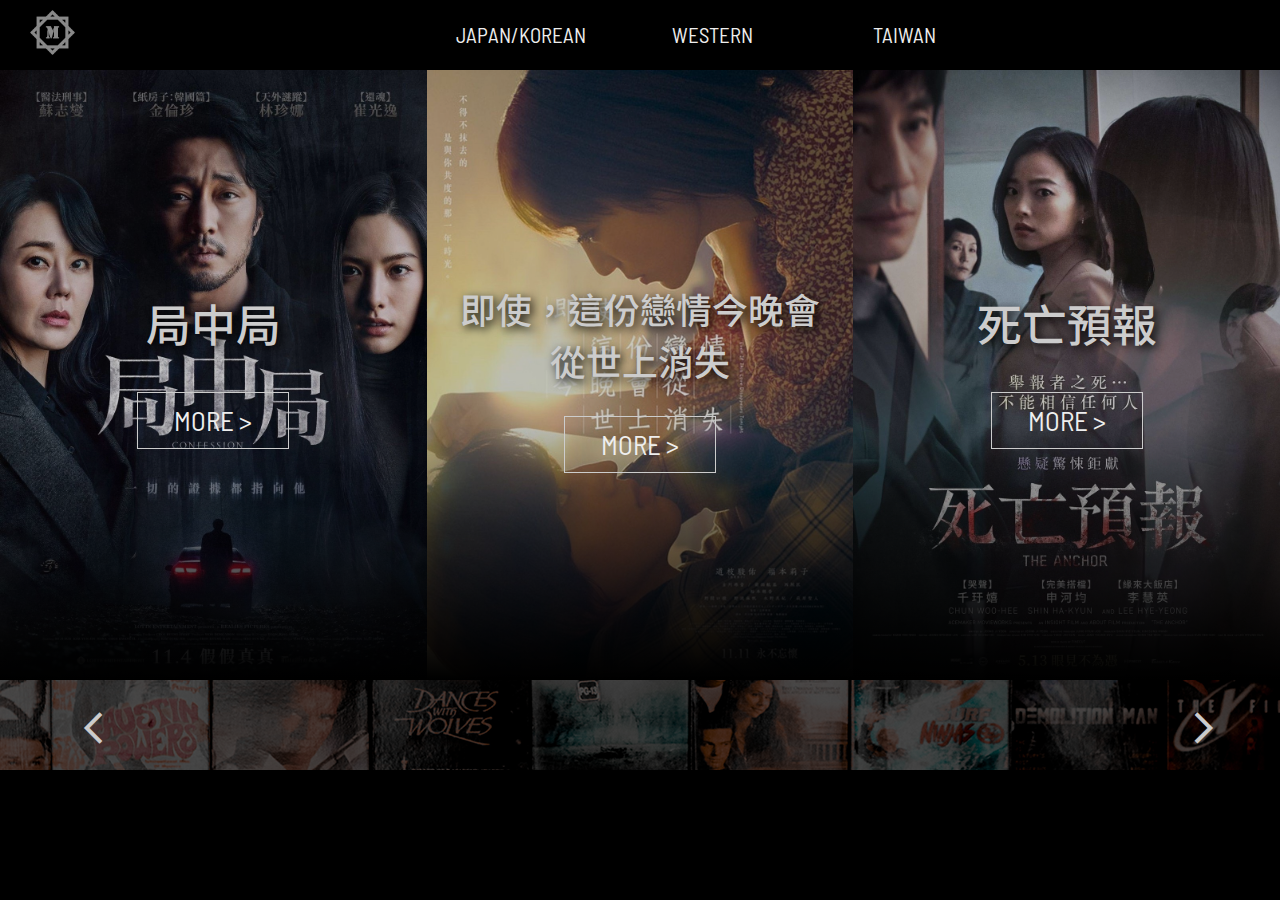
==== index_JP_KR.html @ 1628647b "new page and update style.css" ====
<!DOCTYPE html>
<html lang="en">
<head>
    <meta charset="UTF-8">
    <meta http-equiv="X-UA-Compatible" content="IE=edge">
    <meta name="viewport" content="width=device-width, initial-scale=1.0">
    <title>film websit</title>
    <!---英文字體 Barlow Semi Condensed-->
    <link rel="preconnect" href="https://fonts.googleapis.com">
    <link rel="preconnect" href="https://fonts.gstatic.com" crossorigin>
    <link href="https://fonts.googleapis.com/css2?family=Barlow+Semi+Condensed:wght@200;300&family=Noto+Sans:wght@700&display=swap" rel="stylesheet">
    <!--中文字體 Noto Sans Traditional Chinese-->
    <link href="https://fonts.googleapis.com/css2?family=Barlow+Semi+Condensed:wght@200;300&family=Noto+Sans+TC:wght@100;300;400;500;900&family=Noto+Sans:wght@700&display=swap" rel="stylesheet">
    <!---Icon-->
    <link rel="stylesheet" href="https://fonts.googleapis.com/css2?family=Material+Symbols+Outlined:opsz,wght,FILL,GRAD@20..48,100..700,0..1,-50..200" />
    <!---本網頁的CSS-->
    <link rel="stylesheet" href="./style.css">
</head>
<body>
    <div class="nav"> <!----網頁上方選單列-->
        <div class="logo">
            <a href="#"></a> <!----請將#字轉換成其他頁面連結-->
        </div>
        <ul>
            <li>
                <a href="./index_JP_KR.html">JAPAN/KOREAN
                    </a>
                </li>
            <li>
                <a href="./index_WESTERN.html">WESTERN
                    </a>
                </li>
            <li>
                <a href="./index_TW.html">TAIWAN
                    </a>
            </li>
        </ul>
    </div>

    <div class="container"> <!----網頁中間電影海報-->
        <div class="film M1 ">
            <img src="./img/jp_kr/LINE_ALBUM_日韓_221225_0.jpg" alt="">
            <div class="mask" >
                <ul>
                    <li>
                        
                        <h2>局中局</h2>
                    </li>
                    <li class="more">
                        <a href="#">MORE ></a> <!----請將#字轉換成其他頁面連結-->
                    </li>
                </ul>
            </div>
            
        </div>
        <div class="film M2">
            <img src="./img/jp_kr/LINE_ALBUM_日韓_221225_1.jpg" alt="" style="background-position: center; background-size: 100%;">
            <div class="mask">
                <ul>
                    <li>
                        <h2 style="font-size: 2.8vw;">即使，這份戀情今晚會從世上消失</h2>
                    </li>
                    <li class="more">
                        <a href="#">MORE ></a> <!----請將#字轉換成其他頁面連結-->
                    </li>
                </ul>
            </div>
        </div>
        <div class="film M3">
            <img src="./img/jp_kr/LINE_ALBUM_日韓_221225_2.jpg" alt="">
            <div class="mask">
                <ul>
                    <li>
                        <h2>死亡預報</h2>
                    </li>
                    <li class="more">
                        <a href="#">MORE ></a> <!----請將#字轉換成其他頁面連結-->
                    </li>
                </ul>
            </div>
        </div>
    </div>  
    
    <div class="footer">  <!----網頁底部-->
        <ul>
            <li>
                <span class="material-symbols-outlined">
                    arrow_back_ios
                    </span>
            </li>
            <li>
                <span class="material-symbols-outlined">
                    arrow_forward_ios
                    </span>
            </li>
        </ul>
    </div>
</body>
</html>
---- style.css ----
/*預設值調整*/
html,body {
    margin: 0;
    padding: 0;
    max-width: 2000px;

    user-select:none; /* standard syntax */
    -webkit-user-select:none; /* for Chrome、Safari */
    -moz-user-select:none;  /* for Mozilla、Firefox */
}

html {
    background-color: #000;
}

body {
    margin: 0 auto;
    display: block;
}
ul,li {
    list-style: none;
}

/* 導覽列 */
.nav {
    margin: 0 auto;
    width: 100%;
    height: 70px;
    background-color: #000;
    display: flex;

}

a {
    text-decoration: none;
    color: #eee;
}

.logo {
    background-image: url(./logo.png);
    background-size: 100%;
    margin: 10px 30px;
    width: 45px;
    height: 45px;
    cursor: pointer;
}

.nav > ul {
    
    width: 45%;
    display: flex;
    color: #ddd;
    margin: 0 auto;
    align-items: center;
    justify-content: space-between;
}

.nav > ul > li {
    text-align: center;
    width: 100%;
    height: 40px;
    font-family: 'Barlow Semi Condensed';
    font-size: 1.3em;
    line-height: 40px;
    margin: 10px 15px;
    transition: ease-out 0.3s;
}

.nav li:hover {
    color: #fff;
    border-radius: 15px;
    border: 2px solid #eee;
}

/* 電影海報 */
.container {
    width: 100%;
    display: flex;
    
    background-color: #000;
}

/* 海報大小設定 */
.film {
    position: relative;
    margin: 0 auto;
    /*background-color: #ddd;*/
    width: 35%;
    height: 100%;
    background-size: 100%;
    background-repeat: no-repeat;
    background-position: center center;
}

/* 手機裝置 */


/* more 選項 */
.film .more {
    margin: 0 auto;
    position: relative;
    bottom: 0%;
    font-family: 'Barlow Semi Condensed';
    font-size: 1.7em;
    width: 150px;
    line-height: 2em;
    text-align: center;
    border: 1px solid #ccc;
    transition: ease-in 0.3s;
}

.film .more:hover {
    
    background-color: #ccc;
}

.film .more:hover a {
    color: #222;
}

/* 電影名稱的字體和大小設定 */
.film h2 {
    position: relative;
    color: #ccc;
    font-family: 'Noto Sans TC', sans-serif;
    font-weight: 500;
    font-size: 3.5vw;
    text-align: center;
    text-shadow: 3px 3px 10px #000;
    cursor: pointer;
    transition: ease-in 0.3s;
    user-select:text; /* standard syntax */
    -webkit-user-select:text; /* for Chrome、Safari */
    -moz-user-select:text;  /* for Mozilla、Firefox */
    
}



.film h2:hover{
    color: #fff;
}

/* 海報圖片連結 */

.film img {
    background-size: 100%;
    opacity: .8;
    width: 100%;
    float: left;
}




/* 海報底部漸層遮罩 */
.mask {
    position: absolute;
    top: 30%;
    width: 100%;
    height: 70%;
    background-image: linear-gradient(to top,#000,transparent 60%);
    
}

.mask ul {
    width: 85%;
    position: relative;
    
    margin: 0 auto;
    padding: 0 ;
}

/* 網頁底部 */
.footer {
    position: relative;
    max-width: 2000px;
    height: 90px;
    bottom: 0;
    left: 0;
    background-image: url(./img/background.png);
}

.footer ul {
    position: relative;
    top: 10px;
    margin: 0 auto;
    top: 30px;
    width: 90%;
    height: 50px;
    display: flex;  
    justify-content: space-between;
    color: #ccc;
    
}

.footer li {
    width: 50px;
    cursor: pointer;
    font-size: 1.5em;
}


.material-symbols-outlined {
  font-variation-settings:
  'FILL' 0,
  'wght' 600,
  'GRAD' 200,
  'opsz' 48;
  font-size: 1.5em;
}



@media (max-width:700px){
    .nav ul {
        width: 60%;
    }
    .container {
        display: block;
    }
    .film {
        width: 100%;
        height: 850px;
    }

    .film:hover img{
        opacity: .6;
    }

    .film h2 {
        font-size: 3.5rem;
    }

    
    .footer {
        position: fixed;
        bottom: 0;
        width: 100%;
    }
}
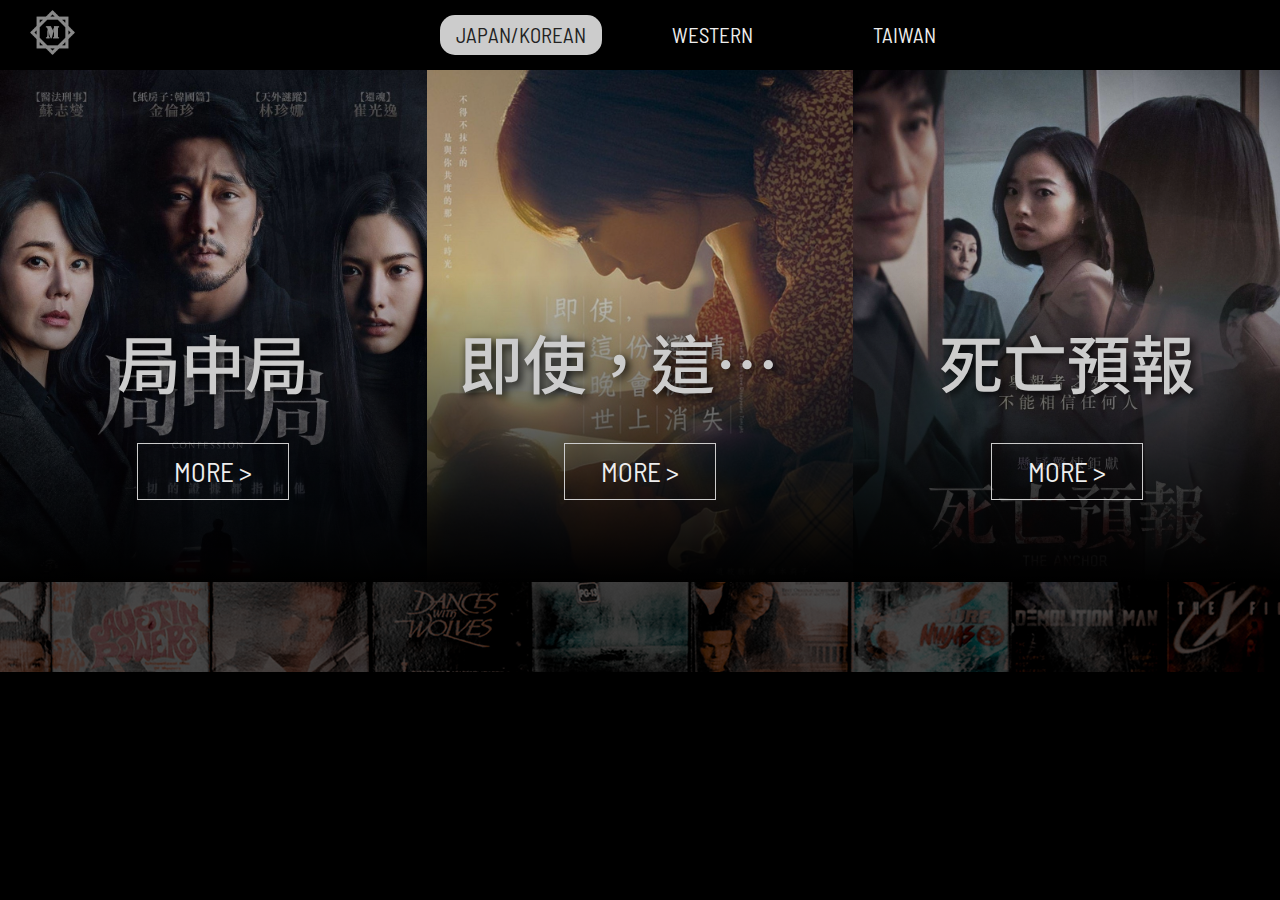
==== commit 96c3ace0: "修正標題和More選項的對齊" ====
--- a/index_JP_KR.html
+++ b/index_JP_KR.html
@@ -22,7 +22,7 @@
             <a href="#"></a> <!----請將#字轉換成其他頁面連結-->
         </div>
         <ul>
-            <li>
+            <li class="active">
                 <a href="./index_JP_KR.html">JAPAN/KOREAN
                     </a>
                 </li>
@@ -39,11 +39,13 @@
 
     <div class="container"> <!----網頁中間電影海報-->
         <div class="film M1 ">
-            <img src="./img/jp_kr/LINE_ALBUM_日韓_221225_0.jpg" alt="">
+            <div class="imgbox">
+                <img src="./img/jp_kr/LINE_ALBUM_日韓_221225_0.jpg" alt="">
+                
+            </div>
             <div class="mask" >
                 <ul>
-                    <li>
-                        
+                    <li class="title">
                         <h2>局中局</h2>
                     </li>
                     <li class="more">
@@ -54,11 +56,14 @@
             
         </div>
         <div class="film M2">
-            <img src="./img/jp_kr/LINE_ALBUM_日韓_221225_1.jpg" alt="" style="background-position: center; background-size: 100%;">
-            <div class="mask">
+            <div class="imgbox">
+                <img src="./img/jp_kr/LINE_ALBUM_日韓_221225_1.jpg" alt="">
+                
+            </div>
+            <div class="mask" >
                 <ul>
-                    <li>
-                        <h2 style="font-size: 2.8vw;">即使，這份戀情今晚會從世上消失</h2>
+                    <li class="title">
+                        <h2>即使，這份愛情今晚會從世上消失</h2>
                     </li>
                     <li class="more">
                         <a href="#">MORE ></a> <!----請將#字轉換成其他頁面連結-->
@@ -67,10 +72,13 @@
             </div>
         </div>
         <div class="film M3">
-            <img src="./img/jp_kr/LINE_ALBUM_日韓_221225_2.jpg" alt="">
-            <div class="mask">
+            <div class="imgbox">
+                <img src="./img/jp_kr/LINE_ALBUM_日韓_221225_2.jpg" alt="">
+                
+            </div>
+            <div class="mask" >
                 <ul>
-                    <li>
+                    <li class="title">
                         <h2>死亡預報</h2>
                     </li>
                     <li class="more">
@@ -82,18 +90,7 @@
     </div>  
     
     <div class="footer">  <!----網頁底部-->
-        <ul>
-            <li>
-                <span class="material-symbols-outlined">
-                    arrow_back_ios
-                    </span>
-            </li>
-            <li>
-                <span class="material-symbols-outlined">
-                    arrow_forward_ios
-                    </span>
-            </li>
-        </ul>
+        
     </div>
 </body>
 </html>--- a/style.css
+++ b/style.css
@@ -32,6 +32,14 @@
 
 }
 
+.active {
+    
+    border-radius: 15px;
+    background-color: #ccc;
+}
+.active a {
+    color: #222;
+}
 a {
     text-decoration: none;
     color: #eee;
@@ -39,6 +47,7 @@
 
 .logo {
     background-image: url(./logo.png);
+    background-repeat: no-repeat;
     background-size: 100%;
     margin: 10px 30px;
     width: 45px;
@@ -67,7 +76,7 @@
     transition: ease-out 0.3s;
 }
 
-.nav li:hover {
+.nav li:hover:not(.active) {
     color: #fff;
     border-radius: 15px;
     border: 2px solid #eee;
@@ -77,7 +86,6 @@
 .container {
     width: 100%;
     display: flex;
-    
     background-color: #000;
 }
 
@@ -93,14 +101,16 @@
     background-position: center center;
 }
 
+
+
 /* 手機裝置 */
 
 
 /* more 選項 */
 .film .more {
-    margin: 0 auto;
-    position: relative;
-    bottom: 0%;
+    position: relative;
+    top: 5%;
+    margin: 0 auto;
     font-family: 'Barlow Semi Condensed';
     font-size: 1.7em;
     width: 150px;
@@ -120,12 +130,28 @@
 }
 
 /* 電影名稱的字體和大小設定 */
+
+.film li {
+    width: 100%;
+    
+}
+
+.film .FilmTitle {
+    width: 100%;
+    height: 300px;
+    position: relative;
+    vertical-align: text-bottom;
+    overflow: hidden;
+    bottom: 7vw;
+}
 .film h2 {
-    position: relative;
+    white-space: nowrap;
+    text-overflow: ellipsis;
+    overflow: hidden;
     color: #ccc;
     font-family: 'Noto Sans TC', sans-serif;
     font-weight: 500;
-    font-size: 3.5vw;
+    font-size: 5vw;
     text-align: center;
     text-shadow: 3px 3px 10px #000;
     cursor: pointer;
@@ -144,7 +170,14 @@
 
 /* 海報圖片連結 */
 
+.imgbox {
+    height: 40vw;
+    width: 100%;
+    overflow: hidden;
+}
 .film img {
+    object-fit: cover;
+    object-position: center;
     background-size: 100%;
     opacity: .8;
     width: 100%;
@@ -157,17 +190,24 @@
 /* 海報底部漸層遮罩 */
 .mask {
     position: absolute;
-    top: 30%;
-    width: 100%;
-    height: 70%;
+    top:0;
+    height: 100%;
+    width: 100%;
     background-image: linear-gradient(to top,#000,transparent 60%);
     
 }
-
-.mask ul {
+.film .title {
+    position: relative;
+    margin: 0 auto;
+    height: 13vw;
+    overflow: hidden;
+}
+.film ul {
+    position: relative;
+    margin: 0 auto;
+    top: 15vw;
     width: 85%;
-    position: relative;
-    
+    height: 300px;
     margin: 0 auto;
     padding: 0 ;
 }
@@ -214,29 +254,96 @@
 
 
 @media (max-width:700px){
+    .nav .logo {
+        margin:  auto 10px;
+    }
     .nav ul {
-        width: 60%;
+        width: 80%;
+        padding: 0;
     }
     .container {
         display: block;
     }
     .film {
         width: 100%;
-        height: 850px;
+        height: 140vw;
+    }
+
+    .imgbox {
+        height: 100%;
     }
 
     .film:hover img{
-        opacity: .6;
-    }
-
+        opacity: .8;
+    }
+
+    .film .title {
+        height: 30vw;
+        }
     .film h2 {
         font-size: 3.5rem;
     }
 
     
+
+    .mask {
+        height: 140vw;
+        top: 0%;
+    }
+
+    .mask ul {
+        top: 80vw;
+    }
     .footer {
         position: fixed;
         bottom: 0;
         width: 100%;
     }
+}
+
+@media (max-width:400px){
+
+    .nav {
+        height: 150px;
+    }
+    .nav .logo {
+        margin:  auto 5%;
+    }
+    .nav ul {
+        display: block;
+        width: 40%;
+        padding: 0;
+    }
+    .nav ul li {
+        margin: 5% auto;
+    }
+
+    .nav a {
+        font-size: 5vw;
+    }
+    .film .title {
+        height: 23vw;
+    }
+
+    .film h2 {
+        font-size: 10vw;
+    }
+    .mask {
+        height: 140vw;
+        top: 0%;
+    }
+
+    .mask ul {
+        top: 50vw;
+    }
+
+    .footer {
+        height: 12vw;
+    }
+    .footer ul {
+        top: 3vw;
+    }
+    .footer .material-symbols-outlined {
+        font-size: 1em;
+    }
 }